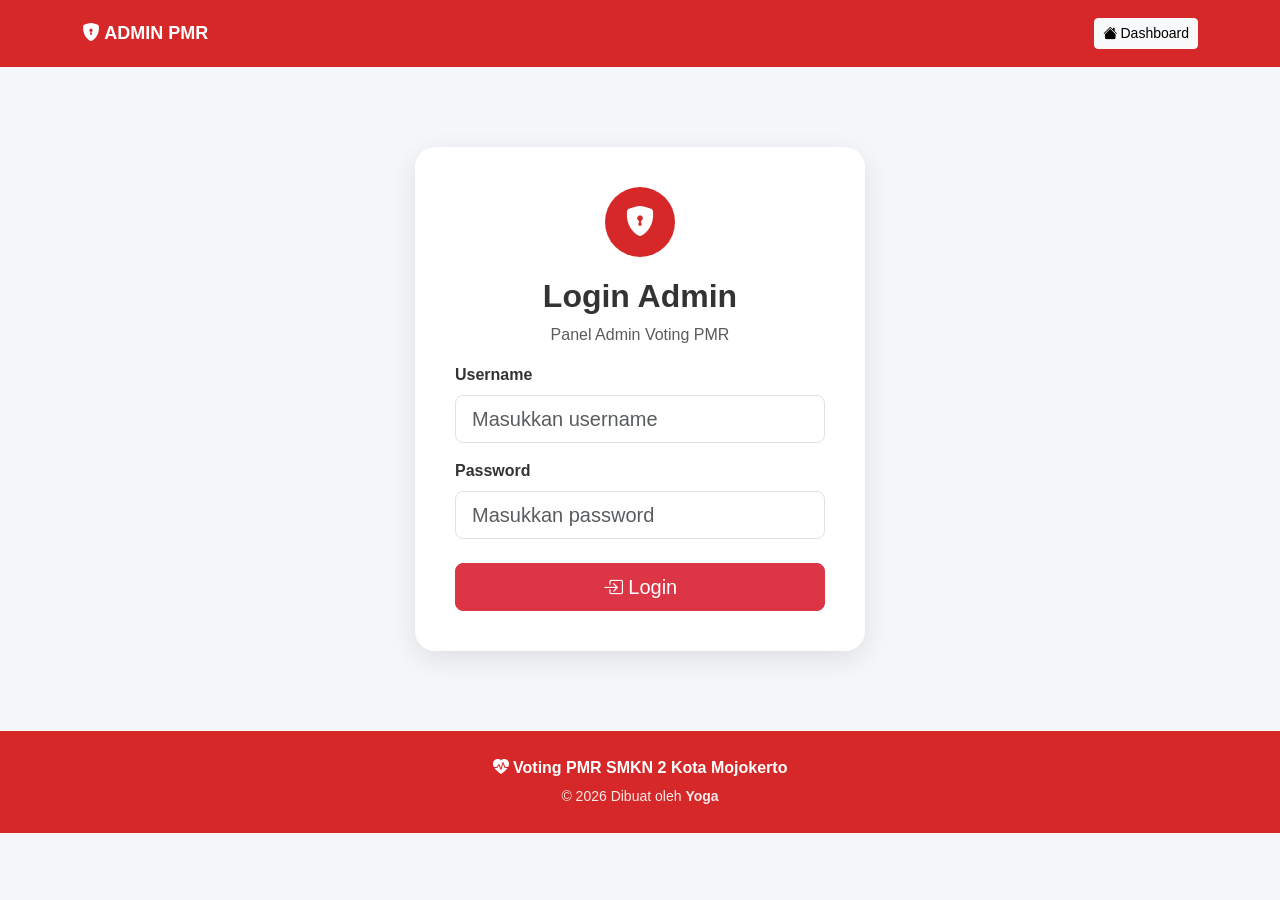
==== hasil.html @ efa10950 "Add files via upload" ====
<!DOCTYPE html>
<html lang="id">
<head>
    <meta charset="UTF-8">
    <meta name="viewport" content="width=device-width, initial-scale=1.0">

    <title>Hasil Voting PMR</title>

    <link href="https://cdn.jsdelivr.net/npm/bootstrap@5.3.3/dist/css/bootstrap.min.css" rel="stylesheet">
    <link href="https://cdn.jsdelivr.net/npm/bootstrap-icons@1.11.3/font/bootstrap-icons.css" rel="stylesheet">
    <link rel="stylesheet" href="style.css">
</head>

<body onload="cekLoginAdmin()">

<nav class="navbar navbar-dark">

    <div class="container">

        <span class="navbar-brand fw-bold">
            <i class="bi bi-speedometer2"></i>
            DASHBOARD ADMIN PMR
        </span>

        <button
            onclick="logoutAdmin()"
            class="btn btn-light btn-sm"
        >
            <i class="bi bi-box-arrow-right"></i>
            Logout
        </button>

    </div>

</nav>


<div class="container py-5">

    <div class="text-center mb-5">

        <div class="admin-icon">
            <i class="bi bi-bar-chart-fill"></i>
        </div>

        <h1>Hasil Voting</h1>

        <p class="text-muted">
            Rekapitulasi hasil pemilihan Ketua & Wakil PMR
        </p>

    </div>


    <!-- TOTAL SUARA -->

    <div class="total-vote text-center mb-4">

        <h5>
            Total Suara Masuk
        </h5>

        <h1 id="totalSuara">
            0
        </h1>

        <p class="mb-0">
            Suara
        </p>

    </div>


    <!-- HASIL PASLON -->

    <div class="row g-4 mb-5">

        <!-- PASLON 01 -->

        <div class="col-md-4">

            <div class="result-card">

                <div class="nomor-paslon">
                    01
                </div>

                <h4>
                    Andi Pratama
                </h4>

                <p>
                    Ketua
                </p>

                <h5>
                    Budi Santoso
                </h5>

                <p>
                    Wakil Ketua
                </p>

                <div class="progress mt-3">

                    <div
                        id="progress1"
                        class="progress-bar bg-danger"
                        style="width: 0%"
                    >
                        0%
                    </div>

                </div>

                <h3
                    id="suara1"
                    class="mt-3"
                >
                    0 suara
                </h3>

            </div>

        </div>


        <!-- PASLON 02 -->

        <div class="col-md-4">

            <div class="result-card">

                <div class="nomor-paslon">
                    02
                </div>

                <h4>
                    Citra Maharani
                </h4>

                <p>
                    Ketua
                </p>

                <h5>
                    Dimas Saputra
                </h5>

                <p>
                    Wakil Ketua
                </p>

                <div class="progress mt-3">

                    <div
                        id="progress2"
                        class="progress-bar bg-danger"
                        style="width: 0%"
                    >
                        0%
                    </div>

                </div>

                <h3
                    id="suara2"
                    class="mt-3"
                >
                    0 suara
                </h3>

            </div>

        </div>


        <!-- PASLON 03 -->

        <div class="col-md-4">

            <div class="result-card">

                <div class="nomor-paslon">
                    03
                </div>

                <h4>
                    Eko Firmansyah
                </h4>

                <p>
                    Ketua
                </p>

                <h5>
                    Fajar Ramadhan
                </h5>

                <p>
                    Wakil Ketua
                </p>

                <div class="progress mt-3">

                    <div
                        id="progress3"
                        class="progress-bar bg-danger"
                        style="width: 0%"
                    >
                        0%
                    </div>

                </div>

                <h3
                    id="suara3"
                    class="mt-3"
                >
                    0 suara
                </h3>

            </div>

        </div>

    </div>


    <!-- DATA PEMILIH -->

    <div class="card shadow-sm border-0">

        <div class="card-body">

            <h4 class="mb-4">
                <i class="bi bi-people-fill"></i>
                Data Pemilih
            </h4>

            <div class="table-responsive">

                <table class="table table-bordered table-hover">

                    <thead class="table-danger">

                        <tr>
                            <th>No</th>
                            <th>Nama</th>
                            <th>Paslon</th>
                            <th>Waktu</th>
                        </tr>

                    </thead>

                    <tbody id="tabelPemilih">

                    </tbody>

                </table>

            </div>

        </div>

    </div>


    <div class="text-center mt-4">

        <button
            onclick="hapusData()"
            class="btn btn-outline-danger"
        >
            <i class="bi bi-trash-fill"></i>
            Reset Semua Data
        </button>

    </div>

</div>

<script src="script.js"></script>

</body>

<footer class="footer">
    <div class="container text-center">
        <p class="mb-1">
            <i class="bi bi-heart-pulse-fill"></i>
            Voting PMR SMKN 2 Kota Mojokerto
        </p>

        <small>
            © 2026 Dibuat oleh <strong>Yoga</strong>
        </small>
    </div>
</footer>

</html>
---- style.css ----
@import url('https://fonts.googleapis.com/css2?family=Poppins:wght@300;400;500;600;700&display=swap');

* {
    font-family: 'Poppins', sans-serif;
}

body {
    background: #f5f7fa;
    color: #333;
}

.navbar {
    background: #d62828;
    padding: 15px 0;
}

.navbar-brand {
    font-size: 18px;
}

.hero {
    background: white;
    margin-top: 50px;
    padding: 60px 25px;
    border-radius: 20px;
    box-shadow: 0 8px 25px rgba(0, 0, 0, 0.08);
}

.hero h1 {
    font-weight: 700;
    margin-top: 20px;
}

.hero p {
    color: #777;
    max-width: 650px;
    margin: 15px auto 30px;
}

.icon-pmr {
    width: 90px;
    height: 90px;
    background: #d62828;
    color: white;
    border-radius: 50%;
    display: flex;
    justify-content: center;
    align-items: center;
    margin: auto;
    font-size: 42px;
}

.info-box {
    background: white;
    margin-top: 30px;
    padding: 25px;
    border-radius: 15px;
    box-shadow: 0 5px 20px rgba(0, 0, 0, 0.06);
}

.info-box h5 {
    color: #d62828;
    font-weight: 600;
}

.info-box li {
    margin-bottom: 8px;
}


/* HALAMAN VOTING */

.voting-container {
    max-width: 800px;
    margin: 45px auto;
    background: white;
    padding: 35px;
    border-radius: 20px;
    box-shadow: 0 8px 25px rgba(0, 0, 0, 0.08);
}

.admin-icon {
    width: 70px;
    height: 70px;
    background: #d62828;
    color: white;
    border-radius: 50%;
    display: flex;
    justify-content: center;
    align-items: center;
    margin: 0 auto 20px;
    font-size: 30px;
}

.candidate-card {
    display: block;
    background: #fafafa;
    border: 2px solid #e5e5e5;
    padding: 20px;
    border-radius: 15px;
    margin-bottom: 15px;
    cursor: pointer;
    transition: 0.3s;
}

.candidate-card:hover {
    border-color: #d62828;
    background: #fff5f5;
}

.candidate-card input {
    display: none;
}

.candidate-card:has(input:checked) {
    border-color: #d62828;
    background: #fff1f1;
}

.candidate-content {
    display: flex;
    align-items: center;
    gap: 20px;
}

.nomor-paslon {
    width: 65px;
    height: 65px;
    min-width: 65px;
    border-radius: 50%;
    background: #d62828;
    color: white;
    display: flex;
    justify-content: center;
    align-items: center;
    font-size: 20px;
    font-weight: 700;
}

.candidate-content h5 {
    margin-bottom: 2px;
    font-weight: 600;
}

.candidate-content p {
    margin-bottom: 8px;
    color: #777;
    font-size: 14px;
}


/* LOGIN ADMIN */

.admin-login {
    max-width: 450px;
    background: white;
    padding: 40px;
    border-radius: 20px;
    margin: 80px auto;
    box-shadow: 0 8px 30px rgba(0, 0, 0, 0.1);
}

.admin-login h2 {
    font-weight: 700;
}


/* DASHBOARD */

.total-vote {
    background: white;
    padding: 30px;
    border-radius: 18px;
    box-shadow: 0 6px 20px rgba(0, 0, 0, 0.07);
}

.total-vote h1 {
    color: #d62828;
    font-size: 45px;
    font-weight: 700;
}

.result-card {
    background: white;
    padding: 30px;
    border-radius: 18px;
    text-align: center;
    height: 100%;
    box-shadow: 0 6px 20px rgba(0, 0, 0, 0.07);
}

.result-card .nomor-paslon {
    margin: 0 auto 20px;
}

.result-card h4 {
    font-weight: 700;
}

.result-card h5 {
    margin-top: 10px;
}

.result-card p {
    color: #777;
    margin-bottom: 5px;
}

.progress {
    height: 25px;
    border-radius: 20px;
}

.progress-bar {
    font-weight: 600;
}


/* RESPONSIVE */

@media (max-width: 576px) {

    .hero {
        margin-top: 25px;
        padding: 40px 20px;
    }

    .hero h1 {
        font-size: 25px;
    }

    .voting-container {
        margin: 25px auto;
        padding: 25px 18px;
    }

    .admin-login {
        margin: 40px auto;
        padding: 30px 20px;
    }

    .candidate-content {
        gap: 12px;
    }

    .candidate-content h5 {
        font-size: 16px;
    }

    .nomor-paslon {
        width: 55px;
        height: 55px;
        min-width: 55px;
        font-size: 17px;
    }

}

.footer {
    margin-top: 60px;
    background: #d62828;
    color: white;
    padding: 25px 0;
}

.footer p {
    font-weight: 600;
    margin-bottom: 5px;
}

.footer small {
    opacity: 0.9;
}
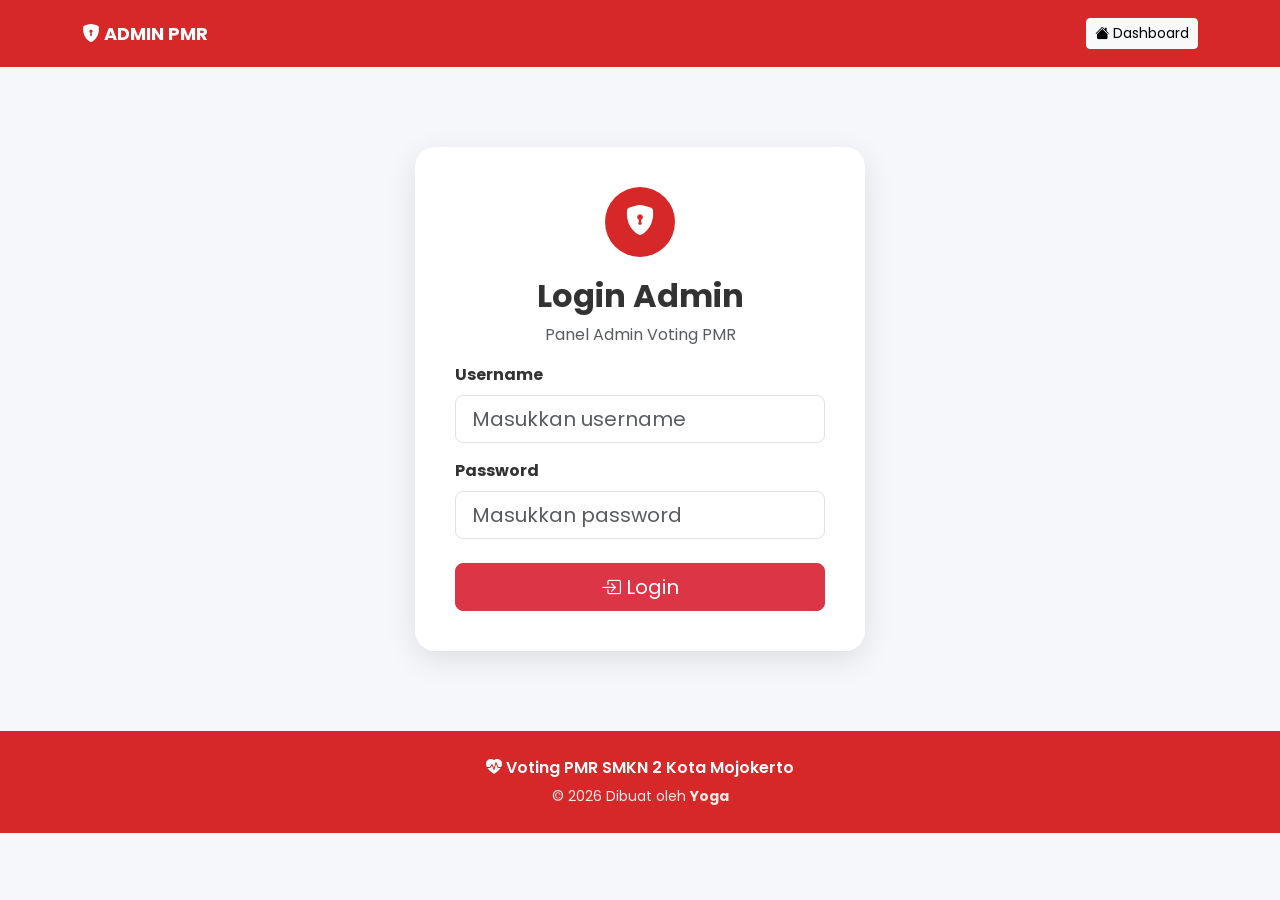
==== commit 1f76c9d6: "Update hasil.html GANTI NAMA" ====
--- a/hasil.html
+++ b/hasil.html
@@ -86,7 +86,7 @@
                 </div>
 
                 <h4>
-                    Andi Pratama
+                    ALFI KHUMIDATIN NUSROH
                 </h4>
 
                 <p>
@@ -94,7 +94,7 @@
                 </p>
 
                 <h5>
-                    Budi Santoso
+                    SEFFILIA AMANDA
                 </h5>
 
                 <p>
@@ -136,7 +136,7 @@
                 </div>
 
                 <h4>
-                    Citra Maharani
+                    KHOIRUN NISA'
                 </h4>
 
                 <p>
@@ -144,7 +144,7 @@
                 </p>
 
                 <h5>
-                    Dimas Saputra
+                    DHURROTUL FARIDAH
                 </h5>
 
                 <p>
@@ -186,7 +186,7 @@
                 </div>
 
                 <h4>
-                    Eko Firmansyah
+                    AZZA HILMY NADIROH
                 </h4>
 
                 <p>
@@ -194,7 +194,7 @@
                 </p>
 
                 <h5>
-                    Fajar Ramadhan
+                    SEPTIN AULIA SAFITRI
                 </h5>
 
                 <p>
@@ -297,4 +297,4 @@
     </div>
 </footer>
 
-</html>+</html>
